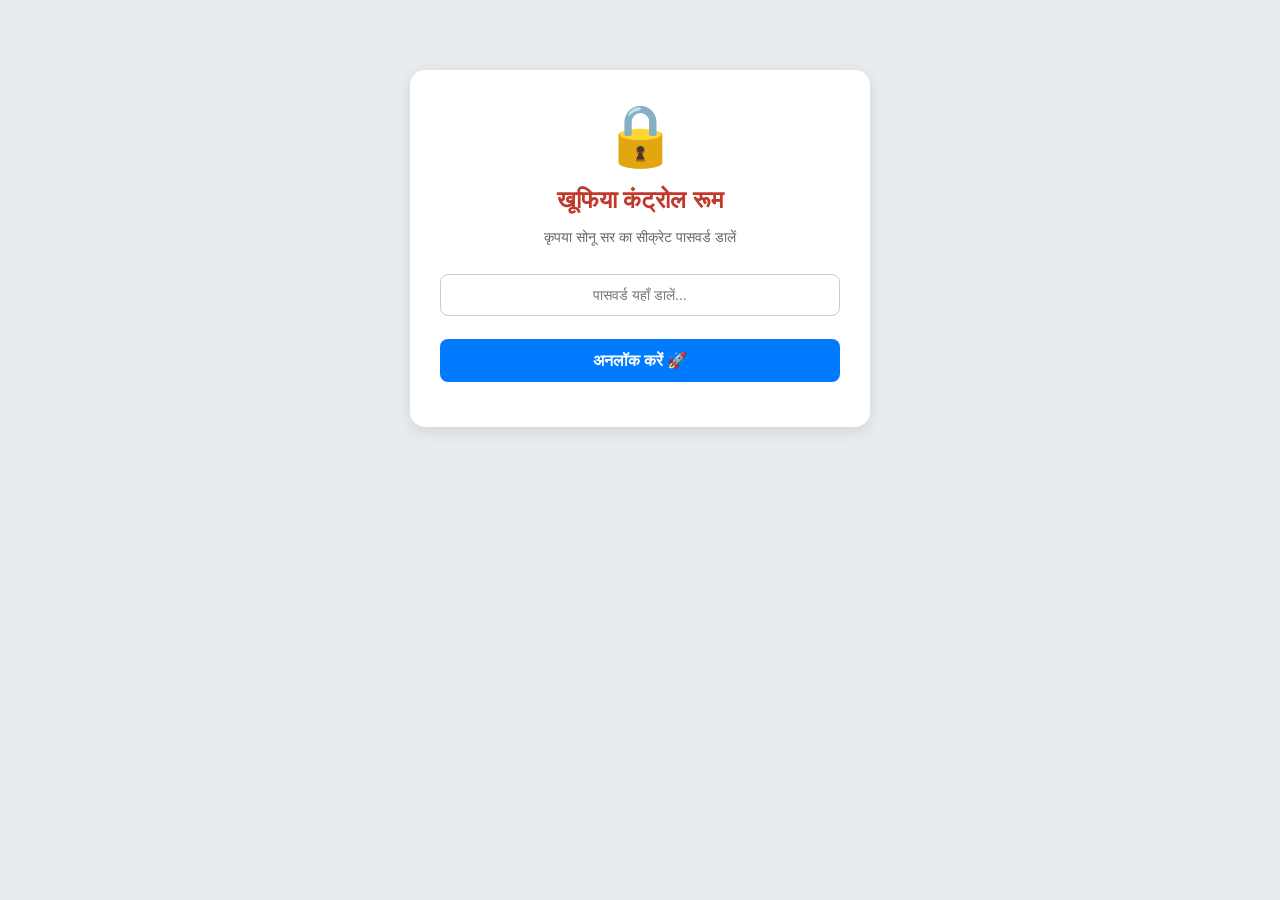
==== admin.html @ a9dfd914 "Redesign admin panel with lock screen feature" ====
<!DOCTYPE html>
<html lang="hi">
<head>
  <meta charset="UTF-8">
  <meta name="viewport" content="width=device-width, initial-scale=1.0">
  <title>Admin Panel - Sonu Classes</title>
  <style>
    body { 
      font-family: 'Arial', sans-serif; 
      background: #e9ecef; 
      margin: 0; 
      padding: 20px; 
    }
    
    /* 1. खूफिया लॉक स्क्रीन की डिज़ाइन */
    .lock-container { 
      max-width: 400px; 
      margin: 50px auto; 
      background: white; 
      padding: 30px; 
      border-radius: 15px; 
      box-shadow: 0 4px 15px rgba(0,0,0,0.1); 
      text-align: center; 
    }
    .lock-icon { 
      font-size: 60px; 
      margin-bottom: 15px; 
    }
    .lock-title { 
      color: #c0392b; 
      font-size: 24px; 
      font-weight: bold; 
      margin-bottom: 15px; 
    }
    
    /* 2. असली एडमिन फॉर्म की डिज़ाइन (शुरू में छुपकर रहेगा) */
    .admin-box { 
      display: none; 
      background: white; 
      padding: 20px; 
      border-radius: 12px; 
      box-shadow: 0 4px 15px rgba(0,0,0,0.1); 
      max-width: 420px; 
      margin: auto; 
      border-top: 5px solid #ff4b2b; 
    }
    h2 { 
      text-align: center; 
      color: #333; 
      margin-top: 0; 
    }
    label { 
      font-weight: bold; 
      font-size: 14px; 
      color: #555; 
      display: block;
      margin-top: 10px;
    }
    input, select, button { 
      width: 100%; 
      padding: 12px; 
      margin: 8px 0 15px 0; 
      border-radius: 8px; 
      border: 1px solid #ccc; 
      box-sizing: border-box; 
      font-size: 14px; 
    }
    button { 
      background: #28a745; 
      color: white; 
      font-weight: bold; 
      border: none; 
      cursor: pointer; 
      font-size: 16px; 
      transition: 0.3s; 
    }
    button:hover { 
      background: #218838; 
    }
    .unlock-btn { 
      background: #007bff; 
    }
    .unlock-btn:hover { 
      background: #0056b3; 
    }
  </style>
</head>
<body>

  <div id="lockScreen" class="lock-container">
    <div class="lock-icon">🔒</div>
    <div class="lock-title">खूफिया कंट्रोल रूम</div>
    <p style="color: #666; font-size: 14px; margin-bottom: 20px;">कृपया सोनू सर का सीक्रेट पासवर्ड डालें</p>
    <input type="password" id="passInput" placeholder="पासवर्ड यहाँ डालें..." style="text-align: center;">
    <button class="unlock-btn" onclick="checkPassword()">अनलॉक करें 🚀</button>
  </div>

  <div id="adminForm" class="admin-box">
    <h2>सोनू क्लासेज 🚀<br><small style="color: #666; font-size: 13px;">एडमिन पैनल (सिर्फ आपके लिए)</small></h2>
    
    <label>किस केटेगरी का सवाल है?</label>
    <select id="category">
      <option value="gk">GK (सामान्य ज्ञान)</option>
      <option value="upsc">UPSC स्पेशल</option>
      <option value="ipl">IPL चैलेंज</option>
    </select>

    <label>सवाल लिखें:</label>
    <input type="text" id="question" placeholder="जैसे: भारत की राजधानी क्या है?">

    <label>चार ऑप्शन लिखें:</label>
    <input type="text" id="opt1" placeholder="ऑप्शन 1">
    <input type="text" id="opt2" placeholder="ऑप्शन 2">
    <input type="text" id="opt3" placeholder="ऑप्शन 3">
    <input type="text" id="opt4" placeholder="ऑप्शन 4">

    <label>सही जवाब कौन सा है? (ऑप्शन नंबर डालें)</label>
    <input type="number" id="ans" placeholder="जैसे: 1, 2, 3 या 4">

    <button onclick="saveQuestion()">💾 सवाल डेटाबेस में सेव करें</button>
  </div>

  <script>
    // आपका नया सीक्रेट पासवर्ड यहाँ सेट है
    const CONFIG_PASSWORD = "1234";

    function checkPassword() {
      var userInput = document.getElementById("passInput").value.trim();
      
      if (userInput === CONFIG_PASSWORD) {
        // पासवर्ड सही होने पर लॉक स्क्रीन छुपाएं और फॉर्म दिखाएं
        document.getElementById("lockScreen").style.display = "none";
        document.getElementById("adminForm").style.display = "block";
      } else {
        alert("गलत पासवर्ड! कृपया सही पासवर्ड डालें सोनू सर।");
      }
    }

    function saveQuestion() {
      // यह बटन अभी टेस्ट करने के लिए है, अगले स्टेप में हम इसे सीधे Firebase से जोड़ देंगे
      alert("बहुत बढ़िया! आपका फॉर्म और पासवर्ड एकदम सही काम कर रहा है। अब अगले स्टेप में हम इसे आपके Firebase ऑनलाइन डेटाबेस से कनेक्ट करेंगे!");
    }
  </script>

</body>
</html>
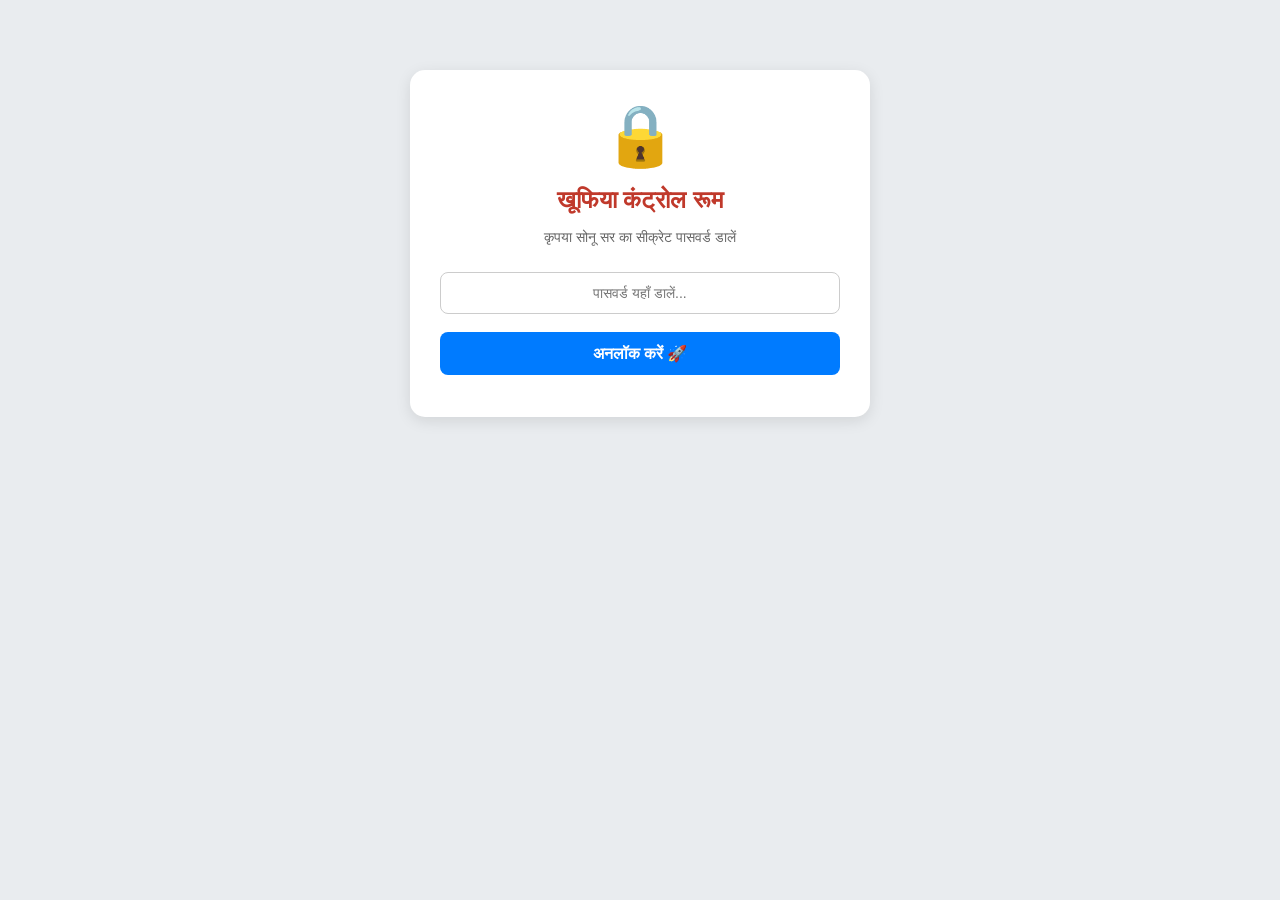
==== commit f0863a0e: "Update admin panel design and functionality" ====
--- a/admin.html
+++ b/admin.html
@@ -12,7 +12,7 @@
       padding: 20px; 
     }
     
-    /* 1. खूफिया लॉक स्क्रीन की डिज़ाइन */
+    /* 1. लॉक स्क्रीन की डिज़ाइन */
     .lock-container { 
       max-width: 400px; 
       margin: 50px auto; 
@@ -22,67 +22,40 @@
       box-shadow: 0 4px 15px rgba(0,0,0,0.1); 
       text-align: center; 
     }
-    .lock-icon { 
-      font-size: 60px; 
-      margin-bottom: 15px; 
-    }
-    .lock-title { 
-      color: #c0392b; 
-      font-size: 24px; 
-      font-weight: bold; 
-      margin-bottom: 15px; 
-    }
-    
-    /* 2. असली एडमिन फॉर्म की डिज़ाइन (शुरू में छुपकर रहेगा) */
+    .lock-icon { font-size: 60px; margin-bottom: 15px; }
+    .lock-title { color: #c0392b; font-size: 24px; font-weight: bold; margin-bottom: 15px; }
+    
+    /* 2. मुख्य एडमिन डैशबोर्ड डिज़ाइन */
     .admin-box { 
       display: none; 
       background: white; 
       padding: 20px; 
       border-radius: 12px; 
       box-shadow: 0 4px 15px rgba(0,0,0,0.1); 
-      max-width: 420px; 
+      max-width: 450px; 
       margin: auto; 
       border-top: 5px solid #ff4b2b; 
     }
-    h2 { 
-      text-align: center; 
-      color: #333; 
-      margin-top: 0; 
-    }
-    label { 
-      font-weight: bold; 
-      font-size: 14px; 
-      color: #555; 
-      display: block;
-      margin-top: 10px;
-    }
+    h2 { text-align: center; color: #333; margin-top: 0; }
+    label { font-weight: bold; font-size: 14px; color: #555; display: block; margin-top: 12px; }
     input, select, button { 
       width: 100%; 
       padding: 12px; 
-      margin: 8px 0 15px 0; 
+      margin: 6px 0 12px 0; 
       border-radius: 8px; 
       border: 1px solid #ccc; 
       box-sizing: border-box; 
       font-size: 14px; 
     }
-    button { 
-      background: #28a745; 
-      color: white; 
-      font-weight: bold; 
-      border: none; 
-      cursor: pointer; 
-      font-size: 16px; 
-      transition: 0.3s; 
-    }
-    button:hover { 
-      background: #218838; 
-    }
-    .unlock-btn { 
-      background: #007bff; 
-    }
-    .unlock-btn:hover { 
-      background: #0056b3; 
-    }
+    
+    /* अलग-अलग फॉर्म सेक्शन्स */
+    .form-section { display: none; background: #f8f9fa; padding: 15px; border-radius: 8px; border: 1px solid #e2e8f0; margin-top: 10px; }
+    .active-form { display: block; }
+
+    button { background: #28a745; color: white; font-weight: bold; border: none; cursor: pointer; font-size: 16px; transition: 0.3s; }
+    button:hover { background: #218838; }
+    .unlock-btn { background: #007bff; }
+    .toggle-select { background: #fff; border: 2px solid #ff4b2b; font-weight: bold; color: #ff4b2b; }
   </style>
 </head>
 <body>
@@ -96,49 +69,167 @@
   </div>
 
   <div id="adminForm" class="admin-box">
-    <h2>सोनू क्लासेज 🚀<br><small style="color: #666; font-size: 13px;">एडमिन पैनल (सिर्फ आपके लिए)</small></h2>
-    
-    <label>किस केटेगरी का सवाल है?</label>
-    <select id="category">
-      <option value="gk">GK (सामान्य ज्ञान)</option>
-      <option value="upsc">UPSC स्पेशल</option>
-      <option value="ipl">IPL चैलेंज</option>
+    <h2>सोनू क्लासेज 🚀<br><small style="color: #666; font-size: 13px;">मास्टर एडमिन पैनल</small></h2>
+    
+    <label style="color: #ff4b2b; font-size: 15px;">आप अभी क्या अपलोड करना चाहते हैं?</label>
+    <select id="formType" class="toggle-select" onchange="switchFormType()">
+      <option value="quiz">📝 टेस्ट क्विज़ का नया सवाल जोड़ें</option>
+      <option value="notes">📁 कक्षा 9वीं / 10वीं के पीडीएफ नोट्स जोड़ें</option>
     </select>
 
-    <label>सवाल लिखें:</label>
-    <input type="text" id="question" placeholder="जैसे: भारत की राजधानी क्या है?">
-
-    <label>चार ऑप्शन लिखें:</label>
-    <input type="text" id="opt1" placeholder="ऑप्शन 1">
-    <input type="text" id="opt2" placeholder="ऑप्शन 2">
-    <input type="text" id="opt3" placeholder="ऑप्शन 3">
-    <input type="text" id="opt4" placeholder="ऑप्शन 4">
-
-    <label>सही जवाब कौन सा है? (ऑप्शन नंबर डालें)</label>
-    <input type="number" id="ans" placeholder="जैसे: 1, 2, 3 या 4">
-
-    <button onclick="saveQuestion()">💾 सवाल डेटाबेस में सेव करें</button>
+    <div id="quizFormSection" class="form-section active-form">
+      <h3 style="margin-top:0; color:#333;">क्विज़ सवाल फॉर्म</h3>
+      <label>किस टेस्ट केटेगरी का सवाल है?</label>
+      <select id="category">
+        <option value="gk">GK (सामान्य ज्ञान)</option>
+        <option value="upsc">UPSC स्पेशल</option>
+        <option value="ipl">IPL चैलेंज</option>
+      </select>
+
+      <label>सवाल लिखें:</label>
+      <input type="text" id="question" placeholder="जैसे: भारत की राजधानी क्या है?">
+
+      <label>चार ऑप्शन लिखें:</label>
+      <input type="text" id="opt1" placeholder="ऑप्शन 1">
+      <input type="text" id="opt2" placeholder="ऑप्शन 2">
+      <input type="text" id="opt3" placeholder="ऑप्शन 3">
+      <input type="text" id="opt4" placeholder="ऑप्शन 4">
+
+      <label>सही जवाब कौन सा है? (नंबर डालें)</label>
+      <input type="number" id="ans" placeholder="जैसे: 1, 2, 3 या 4">
+
+      <button onclick="saveQuestion()">💾 सवाल क्विज़ में सेव करें</button>
+    </div>
+
+    <div id="notesFormSection" class="form-section">
+      <h3 style="margin-top:0; color:#333;">PDF नोट्स मैनेजर फॉर्म</h3>
+      
+      <label>कक्षा चुनें (Class):</label>
+      <select id="notesClass" onchange="updateChaptersDropdown()">
+        <option value="9">कक्षा 9वीं (Class 9)</option>
+        <option value="10">कक्षा 10वीं (Class 10)</option>
+      </select>
+
+      <label>विषय चुनें (Subject):</label>
+      <select id="notesSubject" onchange="updateChaptersDropdown()">
+        <option value="math">गणित (Mathematics)</option>
+        <option value="science">विज्ञान (Science)</option>
+        <option value="sst">सामाजिक विज्ञान (SST)</option>
+        <option value="hindi">हिंदी (Hindi)</option>
+      </select>
+
+      <div id="scienceChapterSection" style="display:none; background:#fff; padding:10px; border-radius:8px; margin-top:10px; border:1px solid #ddd;">
+        <label style="color:#17a2b8;">विज्ञान का चैप्टर चुनें (Select Chapter):</label>
+        <select id="notesChapter">
+          </select>
+      </div>
+
+      <label style="margin-top:12px;">गूगल ड्राइव PDF लिंक पेस्ट करें (URL):</label>
+      <input type="url" id="pdfUrl" placeholder="https://drive.google.com/file/d/.../view">
+
+      <button onclick="saveNotesLink()" style="background-color:#17a2b8; margin-top:10px;">💾 पीडीएफ नोट्स डेटाबेस में भेजें</button>
+    </div>
+
   </div>
 
   <script>
-    // आपका नया सीक्रेट पासवर्ड यहाँ सेट है
     const CONFIG_PASSWORD = "1234";
 
     function checkPassword() {
       var userInput = document.getElementById("passInput").value.trim();
-      
       if (userInput === CONFIG_PASSWORD) {
-        // पासवर्ड सही होने पर लॉक स्क्रीन छुपाएं और फॉर्म दिखाएं
         document.getElementById("lockScreen").style.display = "none";
         document.getElementById("adminForm").style.display = "block";
+        updateChaptersDropdown(); // शुरुआत में ड्रॉपडाउन सेट करने के लिए
       } else {
         alert("गलत पासवर्ड! कृपया सही पासवर्ड डालें सोनू सर।");
       }
     }
 
+    // क्विज़ और नोट्स फॉर्म के बीच स्विच करने का फंक्शन
+    function switchFormType() {
+      var type = document.getElementById("formType").value;
+      document.getElementById("quizFormSection").classList.remove("active-form");
+      document.getElementById("notesFormSection").classList.remove("active-form");
+      
+      if (type === "quiz") {
+        document.getElementById("quizFormSection").classList.add("active-form");
+      } else {
+        document.getElementById("notesFormSection").classList.add("active-form");
+      }
+    }
+
+    // सोनू सर का खास जादुई फंक्शन: क्लास और साइंस के अनुसार चैप्टर लोड करना
+    function updateChaptersDropdown() {
+      var classVal = document.getElementById("notesClass").value;
+      var subjectVal = document.getElementById("notesSubject").value;
+      var chapterSection = document.getElementById("scienceChapterSection");
+      var chapterSelect = document.getElementById("notesChapter");
+
+      // अगर विषय 'विज्ञान' (Science) चुना गया है, तभी चैप्टर लिस्ट दिखाएं
+      if (subjectVal === "science") {
+        chapterSection.style.display = "block";
+        chapterSelect.innerHTML = ""; // पुराना डेटा साफ़ करें
+        
+        var chapters = [];
+
+        if (classVal === "9") {
+          // कक्षा 9वीं विज्ञान के सभी चैप्टर
+          chapters = [
+            { text: "🔬 भौतिकी - पाठ 1: विज्ञान और मापन" },
+            { text: "🔬 भौतिकी - पाठ 2: गति" },
+            { text: "🔬 भौतिकी - पाठ 3: बल तथा गति के नियम" },
+            { text: "🧪 रसायन - पाठ 1: हमारे आस-पास के पदार्थ" },
+            { text: "🧪 रसायन - पाठ 2: क्या हमारे आस-पास के पदार्थ शुद्ध हैं?" },
+            { text: "🧬 जीव विज्ञान - पाठ 1: कोशिका (जीवन की मौलिक इकाई)" },
+            { text: "🧬 जीव विज्ञान - पाठ 2: ऊतक (Tissues)" }
+          ];
+        } else {
+          // कक्षा 10वीं विज्ञान के सभी चैप्टर
+          chapters = [
+            { text: "🔬 भौतिकी - पाठ 1: प्रकाश का परावर्तन" },
+            { text: "🔬 भौतिकी - पाठ 2: प्रकाश का अपवर्तन" },
+            { text: "🔬 भौतिकी - पाठ 3: मानव नेत्र तथा रंगबिरंगा संसार" },
+            { text: "🔬 भौतिकी - पाठ 4: विद्युत धारा" },
+            { text: "🔬 भौतिकी - पाठ 5: विद्युत धारा के चुंबकीय प्रभाव" },
+            { text: "🔬 भौतिकी - पाठ 6: ऊर्जा के स्रोत" },
+            { text: "🧪 रसायन - पाठ 1: रासायनिक अभिक्रियाएं एवं समीकरण" },
+            { text: "🧪 रसायन - पाठ 2: अम्ल, क्षारक एवं लवण" },
+            { text: "🧬 जीव विज्ञान - पाठ 1: जैव प्रक्रम" },
+            { text: "🧬 जीव विज्ञान - पाठ 2: नियंत्रण एवं समन्वय" }
+          ];
+        }
+
+        // ड्रॉपडाउन बॉक्स में सारे चैप्टर जोड़ना
+        chapters.forEach(function(chap) {
+          var option = document.createElement("option");
+          option.value = chap.text;
+          option.innerText = chap.text;
+          chapterSelect.appendChild(option);
+        });
+
+      } else {
+        // अगर विज्ञान के अलावा कोई और विषय है, तो चैप्टर बॉक्स छुपा दें
+        chapterSection.style.display = "none";
+      }
+    }
+
     function saveQuestion() {
-      // यह बटन अभी टेस्ट करने के लिए है, अगले स्टेप में हम इसे सीधे Firebase से जोड़ देंगे
-      alert("बहुत बढ़िया! आपका फॉर्म और पासवर्ड एकदम सही काम कर रहा है। अब अगले स्टेप में हम इसे आपके Firebase ऑनलाइन डेटाबेस से कनेक्ट करेंगे!");
+      alert("बहुत बढ़िया सोनू सर! क्विज़ का सवाल तैयार है। अगले कदम में हम इसे सीधे आपके Firebase डेटाबेस से जोड़ेंगे!");
+    }
+
+    function saveNotesLink() {
+      var classVal = document.getElementById("notesClass").value;
+      var subjectVal = document.getElementById("notesSubject").value;
+      var pdfUrl = document.getElementById("pdfUrl").value;
+      var selectedChapter = (subjectVal === "science") ? document.getElementById("notesChapter").value : "पूरा विषय सूची";
+
+      if(pdfUrl.trim() === "") {
+        alert("कृपया पहले गूगल ड्राइव का पीडीएफ लिंक पेस्ट करें!");
+        return;
+      }
+
+      alert("सफलतापूर्वक लिंक सेट हुआ!\nकक्षा: " + classVal + "वीं\nविषय: " + subjectVal + "\nचैप्टर: " + selectedChapter + "\n\nडेटाबेस का कोड जुड़ते ही यह सीधे आपके ऐप पर लाइव चलना शुरू हो जाएगा!");
     }
   </script>
 
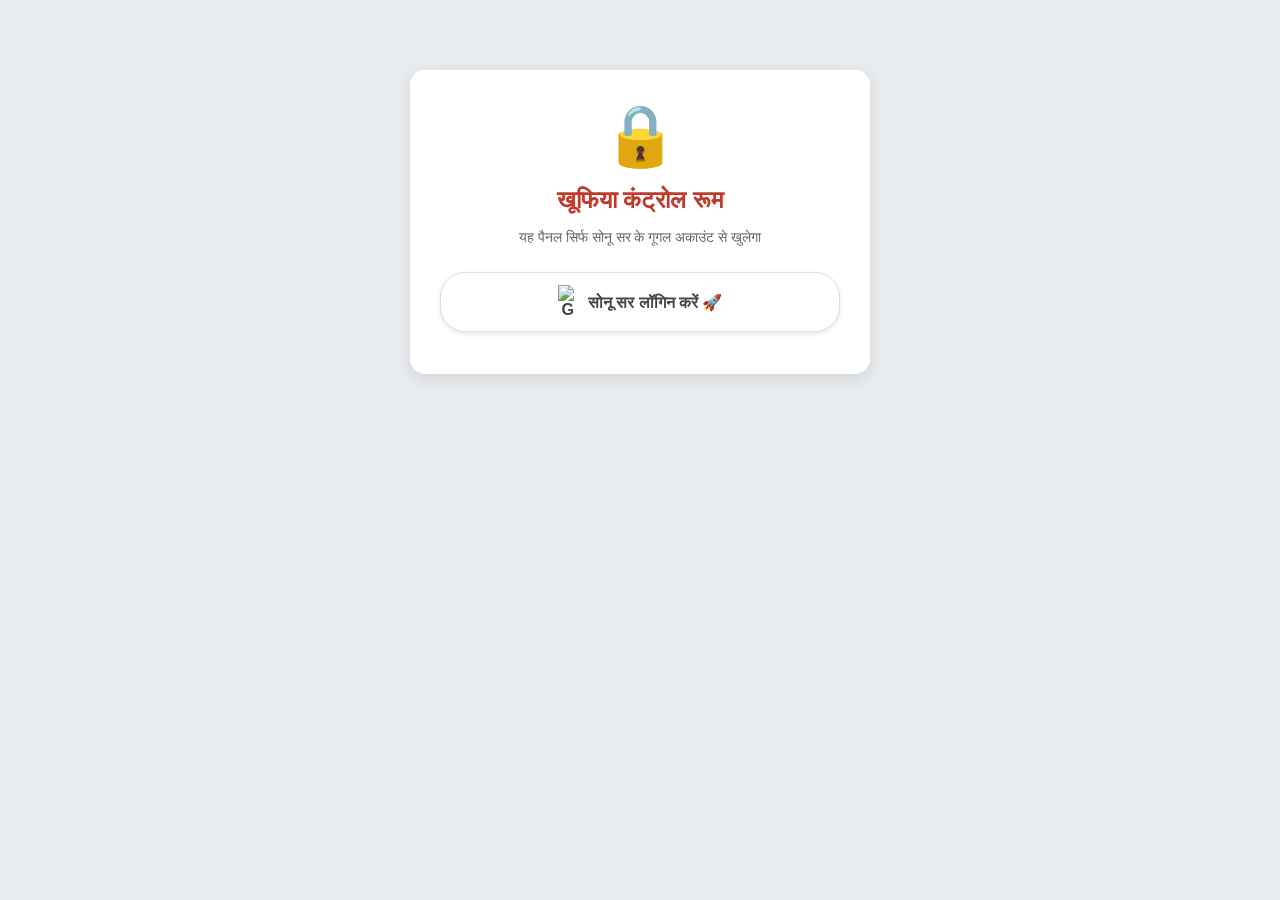
==== commit 00f0371c: "Update admin panel layout and functionality" ====
--- a/admin.html
+++ b/admin.html
@@ -3,59 +3,32 @@
 <head>
   <meta charset="UTF-8">
   <meta name="viewport" content="width=device-width, initial-scale=1.0">
-  <title>Admin Panel - Sonu Classes</title>
+  <title>Master Admin Panel - Sonu Classes</title>
   <style>
-    body { 
-      font-family: 'Arial', sans-serif; 
-      background: #e9ecef; 
-      margin: 0; 
-      padding: 20px; 
-    }
-    
-    /* 1. लॉक स्क्रीन की डिज़ाइन */
-    .lock-container { 
-      max-width: 400px; 
-      margin: 50px auto; 
-      background: white; 
-      padding: 30px; 
-      border-radius: 15px; 
-      box-shadow: 0 4px 15px rgba(0,0,0,0.1); 
-      text-align: center; 
-    }
+    body { font-family: 'Arial', sans-serif; background: #e9ecef; margin: 0; padding: 20px; }
+    
+    /* नई गूगल एडमिन लॉक स्क्रीन */
+    .lock-container { max-width: 400px; margin: 50px auto; background: white; padding: 30px; border-radius: 15px; box-shadow: 0 4px 15px rgba(0,0,0,0.1); text-align: center; }
     .lock-icon { font-size: 60px; margin-bottom: 15px; }
     .lock-title { color: #c0392b; font-size: 24px; font-weight: bold; margin-bottom: 15px; }
     
-    /* 2. मुख्य एडमिन डैशबोर्ड डिज़ाइन */
-    .admin-box { 
-      display: none; 
-      background: white; 
-      padding: 20px; 
-      border-radius: 12px; 
-      box-shadow: 0 4px 15px rgba(0,0,0,0.1); 
-      max-width: 450px; 
-      margin: auto; 
-      border-top: 5px solid #ff4b2b; 
-    }
+    .admin-box { display: none; background: white; padding: 20px; border-radius: 12px; box-shadow: 0 4px 15px rgba(0,0,0,0.1); max-width: 450px; margin: auto; border-top: 5px solid #ff4b2b; }
     h2 { text-align: center; color: #333; margin-top: 0; }
     label { font-weight: bold; font-size: 14px; color: #555; display: block; margin-top: 12px; }
-    input, select, button { 
-      width: 100%; 
-      padding: 12px; 
-      margin: 6px 0 12px 0; 
-      border-radius: 8px; 
-      border: 1px solid #ccc; 
-      box-sizing: border-box; 
-      font-size: 14px; 
-    }
-    
-    /* अलग-अलग फॉर्म सेक्शन्स */
+    input, select, button, textarea { width: 100%; padding: 12px; margin: 6px 0 12px 0; border-radius: 8px; border: 1px solid #ccc; box-sizing: border-box; font-size: 14px; }
+    textarea { resize: vertical; }
+    
     .form-section { display: none; background: #f8f9fa; padding: 15px; border-radius: 8px; border: 1px solid #e2e8f0; margin-top: 10px; }
     .active-form { display: block; }
 
     button { background: #28a745; color: white; font-weight: bold; border: none; cursor: pointer; font-size: 16px; transition: 0.3s; }
     button:hover { background: #218838; }
-    .unlock-btn { background: #007bff; }
+    button:disabled { background: #6c757d; cursor: not-allowed; }
+    
+    .google-btn { background-color: #fff; color: #444; border: 1px solid #ddd; padding: 12px; border-radius: 25px; font-weight: bold; cursor: pointer; display: inline-flex; align-items: center; justify-content: center; width: 100%; box-shadow: 0 2px 5px rgba(0,0,0,0.1); }
     .toggle-select { background: #fff; border: 2px solid #ff4b2b; font-weight: bold; color: #ff4b2b; }
+    .chapter-section { background: #fff; padding: 10px; border-radius: 8px; margin-top: 10px; border: 1px solid #ddd; }
+    .format-hint { background: #fff3cd; color: #856404; padding: 10px; border-radius: 5px; font-size: 12px; margin-bottom: 10px; border: 1px solid #ffeeba; }
   </style>
 </head>
 <body>
@@ -63,175 +36,219 @@
   <div id="lockScreen" class="lock-container">
     <div class="lock-icon">🔒</div>
     <div class="lock-title">खूफिया कंट्रोल रूम</div>
-    <p style="color: #666; font-size: 14px; margin-bottom: 20px;">कृपया सोनू सर का सीक्रेट पासवर्ड डालें</p>
-    <input type="password" id="passInput" placeholder="पासवर्ड यहाँ डालें..." style="text-align: center;">
-    <button class="unlock-btn" onclick="checkPassword()">अनलॉक करें 🚀</button>
+    <p style="color: #666; font-size: 14px; margin-bottom: 20px;">यह पैनल सिर्फ सोनू सर के गूगल अकाउंट से खुलेगा</p>
+    <button class="google-btn" onclick="window.adminLogin()">
+      <img src="https://upload.wikimedia.org/wikipedia/commons/5/53/Google_%22G%22_Logo.svg" alt="G" style="width: 20px; margin-right: 10px;">
+      सोनू सर लॉगिन करें 🚀
+    </button>
   </div>
 
   <div id="adminForm" class="admin-box">
-    <h2>सोनू क्लासेज 🚀<br><small style="color: #666; font-size: 13px;">मास्टर एडमिन पैनल</small></h2>
-    
-    <label style="color: #ff4b2b; font-size: 15px;">आप अभी क्या अपलोड करना चाहते हैं?</label>
-    <select id="formType" class="toggle-select" onchange="switchFormType()">
-      <option value="quiz">📝 टेस्ट क्विज़ का नया सवाल जोड़ें</option>
+    <h2>सोनू क्लासेज कंट्रोल रूम 🚀</h2>
+    <div id="admin-greeting" style="text-align: center; font-weight: bold; color: #28a745; margin-bottom: 15px;"></div>
+    
+    <label style="color: #ff4b2b; font-size: 15px;">आप अभी क्या काम करना चाहते हैं?</label>
+    <select id="formType" class="toggle-select" onchange="window.switchFormType()">
+      <option value="quiz">📝 एक-एक करके क्विज़ सवाल जोड़ें</option>
+      <option value="bulkQuiz">🚀 एक साथ कई सवाल डालें (Bulk Upload)</option>
       <option value="notes">📁 कक्षा 9वीं / 10वीं के पीडीएफ नोट्स जोड़ें</option>
+      <option value="notice">📢 ऐप का नोटिस बोर्ड अपडेट करें</option>
     </select>
 
     <div id="quizFormSection" class="form-section active-form">
-      <h3 style="margin-top:0; color:#333;">क्विज़ सवाल फॉर्म</h3>
-      <label>किस टेस्ट केटेगरी का सवाल है?</label>
+      <h3>सिंगल सवाल फॉर्म</h3>
+      <label>टेस्ट केटेगरी:</label>
       <select id="category">
         <option value="gk">GK (सामान्य ज्ञान)</option>
         <option value="upsc">UPSC स्पेशल</option>
         <option value="ipl">IPL चैलेंज</option>
       </select>
-
       <label>सवाल लिखें:</label>
-      <input type="text" id="question" placeholder="जैसे: भारत की राजधानी क्या है?">
-
+      <input type="text" id="question" placeholder="सवाल लिखें...">
       <label>चार ऑप्शन लिखें:</label>
       <input type="text" id="opt1" placeholder="ऑप्शन 1">
       <input type="text" id="opt2" placeholder="ऑप्शन 2">
       <input type="text" id="opt3" placeholder="ऑप्शन 3">
       <input type="text" id="opt4" placeholder="ऑप्शन 4">
-
-      <label>सही जवाब कौन सा है? (नंबर डालें)</label>
-      <input type="number" id="ans" placeholder="जैसे: 1, 2, 3 या 4">
-
-      <button onclick="saveQuestion()">💾 सवाल क्विज़ में सेव करें</button>
+      <label>सही जवाब नंबर (1, 2, 3 या 4):</label>
+      <input type="number" id="ans">
+      <button id="saveQuizBtn" onclick="window.saveQuestion()">💾 सवाल डेटाबेस में सेव करें</button>
+    </div>
+
+    <div id="bulkQuizFormSection" class="form-section">
+      <h3>🚀 बल्क अपलोड (जादुई डिब्बा)</h3>
+      <label>केटेगरी चुनें:</label>
+      <select id="bulkCategory"><option value="gk">GK</option><option value="upsc">UPSC</option><option value="ipl">IPL</option></select>
+      <div class="format-hint">सवालों के अंत में तीन माइनस (---) जरूर लगाएं।</div>
+      <textarea id="bulkText" rows="8" placeholder="सारे सवाल यहाँ पेस्ट करें..."></textarea>
+      <button id="saveBulkBtn" onclick="window.saveBulkQuestions()">⚡ एक साथ सारे सवाल सेव करें</button>
     </div>
 
     <div id="notesFormSection" class="form-section">
-      <h3 style="margin-top:0; color:#333;">PDF नोट्स मैनेजर फॉर्म</h3>
-      
-      <label>कक्षा चुनें (Class):</label>
-      <select id="notesClass" onchange="updateChaptersDropdown()">
-        <option value="9">कक्षा 9वीं (Class 9)</option>
-        <option value="10">कक्षा 10वीं (Class 10)</option>
+      <h3>PDF नोट्स मैनेजर फॉर्म</h3>
+      <label>कक्षा चुनें:</label>
+      <select id="notesClass" onchange="window.updateChaptersDropdown()"><option value="9">कक्षा 9वीं</option><option value="10">कक्षा 10वीं</option></select>
+      <label>विषय चुनें:</label>
+      <select id="notesSubject" onchange="window.updateChaptersDropdown()">
+        <option value="math">गणित</option><option value="science">विज्ञान</option><option value="sst">SST</option><option value="hindi">हिंदी</option><option value="sanskrit">संस्कृत</option>
       </select>
-
-      <label>विषय चुनें (Subject):</label>
-      <select id="notesSubject" onchange="updateChaptersDropdown()">
-        <option value="math">गणित (Mathematics)</option>
-        <option value="science">विज्ञान (Science)</option>
-        <option value="sst">सामाजिक विज्ञान (SST)</option>
-        <option value="hindi">हिंदी (Hindi)</option>
-      </select>
-
-      <div id="scienceChapterSection" style="display:none; background:#fff; padding:10px; border-radius:8px; margin-top:10px; border:1px solid #ddd;">
-        <label style="color:#17a2b8;">विज्ञान का चैप्टर चुनें (Select Chapter):</label>
-        <select id="notesChapter">
-          </select>
-      </div>
-
-      <label style="margin-top:12px;">गूगल ड्राइव PDF लिंक पेस्ट करें (URL):</label>
-      <input type="url" id="pdfUrl" placeholder="https://drive.google.com/file/d/.../view">
-
-      <button onclick="saveNotesLink()" style="background-color:#17a2b8; margin-top:10px;">💾 पीडीएफ नोट्स डेटाबेस में भेजें</button>
+      <div class="chapter-section"><label>चैप्टर चुनें:</label><select id="notesChapter"></select></div>
+      <label style="margin-top:12px;">ड्राइव PDF लिंक:</label>
+      <input type="url" id="pdfUrl" placeholder="https://drive.google.com/file/.../view">
+      <button id="saveNotesBtn" onclick="window.saveNotesLink()">💾 पीडीएफ डेटाबेस में भेजें</button>
+    </div>
+
+    <div id="noticeFormSection" class="form-section">
+      <h3>📢 ऐप का नोटिस बोर्ड बदलें</h3>
+      <label>नया नोटिस संदेश लिखें (यह सभी बच्चों को दिखेगा):</label>
+      <textarea id="noticeText" rows="4" placeholder="जैसे: आज शाम 7 बजे टेस्ट लाइव होगा सोनू सर की तरफ से!"></textarea>
+      <button id="saveNoticeBtn" onclick="window.saveNotice()">📢 नोटिस बोर्ड लाइव करें</button>
     </div>
 
   </div>
 
-  <script>
-    const CONFIG_PASSWORD = "1234";
-
-    function checkPassword() {
-      var userInput = document.getElementById("passInput").value.trim();
-      if (userInput === CONFIG_PASSWORD) {
-        document.getElementById("lockScreen").style.display = "none";
-        document.getElementById("adminForm").style.display = "block";
-        updateChaptersDropdown(); // शुरुआत में ड्रॉपडाउन सेट करने के लिए
-      } else {
-        alert("गलत पासवर्ड! कृपया सही पासवर्ड डालें सोनू सर।");
+  <script type="module">
+    import { initializeApp } from "https://www.gstatic.com/firebasejs/10.8.0/firebase-app.js";
+    import { getFirestore, collection, addDoc, serverTimestamp } from "https://www.gstatic.com/firebasejs/10.8.0/firebase-firestore.js";
+    import { getAuth, signInWithPopup, GoogleAuthProvider } from "https://www.gstatic.com/firebasejs/10.8.0/firebase-auth.js";
+
+    const firebaseConfig = {
+      apiKey: "AIzaSyDxHLilPMimcKi8hM6JqjCBpxcpknTtO4w",
+      authDomain: "sonu-classes.firebaseapp.com",
+      projectId: "sonu-classes",
+      storageBucket: "sonu-classes.firebasestorage.app",
+      messagingSenderId: "231395441052",
+      appId: "1:231395441052:web:02ede1d22ae4c361d83059"
+    };
+
+    const app = initializeApp(firebaseConfig);
+    const db = getFirestore(app);
+    const auth = getAuth(app);
+    const provider = new GoogleAuthProvider();
+
+    // 🔒 सुरक्षा: सिर्फ आपकी ईमेल आईडी को परमिशन मिलेगी
+    const ALLOWED_ADMIN_EMAIL = "kumarsatyam97092@gmail.com"; 
+
+    const masterSyllabus = {
+      "9": {
+        "math": ["पाठ 1: संख्या पद्धति", "पाठ 2: बहुपद", "पाठ 3: निर्देशांक ज्यामिति", "पाठ 4: दो चरों वाले रैखिक समीकरण", "पाठ 5: यूक्लिड की ज्यामिति का परिचय"],
+        "science": ["🔬 भौतिकी - पाठ 1: विज्ञान और मापन", "🔬 भौतिकी - पाठ 2: गति", "🧪 रसायन - पाठ 1: हमारे आस-पास के पदार्थ", "🧬 जीव विज्ञान - पाठ 1: कोशिका"],
+        "sst": ["📖 इतिहास - पाठ 1: भौगोलिक खोजें", "🌍 भूगोल - पाठ 1: स्थिति और विस्तार", "💼 अर्थशास्त्र - पाठ 1: बिहार के एक गाँव की कहानी"],
+        "hindi": ["गद्य - पाठ 1: कहानी का प्लॉट", "गद्य - पाठ 2: नालंदा"],
+        "sanskrit": ["पाठ 1: ईशस्तुतिः", "पाठ 2: संस्कृतस्य महत्त्वम्"]
+      },
+      "10": {
+        "math": ["पाठ 1: वास्तविक संख्याएँ", "पाठ 2: बहुपद", "पाठ 3: दो चरों वाले रैखिक समीकरण युग्म", "पाठ 4: द्विघात समीकरण"],
+        "science": ["🔬 भौतिकी - पाठ 1: प्रकाश का परावर्तन", "🔬 भौतिकी - पाठ 2: प्रकाश का अपवर्तन", "🧪 रसायन - पाठ 1: रासायनिक अभिक्रियाएं", "🧬 जीव विज्ञान - पाठ 1: जैव प्रक्रम"],
+        "sst": ["📖 इतिहास - पाठ 1: यूरोप में राष्ट्रवाद", "🌍 भूगोल - पाठ 1: भारत : संसाधन एवं उपयोग"],
+        "hindi": ["गद्य - पाठ 1: श्रम विभाजन और जाति प्रथा"],
+        "sanskrit": ["पाठ 1: मंगलम्", "पाठ 2: पाटलिपुत्रवैभवम्"]
       }
-    }
-
-    // क्विज़ और नोट्स फॉर्म के बीच स्विच करने का फंक्शन
-    function switchFormType() {
+    };
+
+    window.adminLogin = function() {
+      signInWithPopup(auth, provider).then((result) => {
+        const user = result.user;
+        if(user.email === ALLOWED_ADMIN_EMAIL) {
+          document.getElementById("lockScreen").style.display = "none";
+          document.getElementById("adminForm").style.display = "block";
+          document.getElementById("admin-greeting").innerText = "स्वागत है सोनू सर! ❤️";
+          window.updateChaptersDropdown();
+        } else {
+          alert("एक्सेस ब्लॉक! आप सोनू सर नहीं हैं।");
+        }
+      }).catch((e) => alert("त्रुटि: " + e.message));
+    };
+
+    window.switchFormType = function() {
       var type = document.getElementById("formType").value;
-      document.getElementById("quizFormSection").classList.remove("active-form");
-      document.getElementById("notesFormSection").classList.remove("active-form");
-      
-      if (type === "quiz") {
-        document.getElementById("quizFormSection").classList.add("active-form");
-      } else {
-        document.getElementById("notesFormSection").classList.add("active-form");
-      }
-    }
-
-    // सोनू सर का खास जादुई फंक्शन: क्लास और साइंस के अनुसार चैप्टर लोड करना
-    function updateChaptersDropdown() {
+      document.querySelectorAll('.form-section').forEach(el => el.classList.remove('active-form'));
+      document.getElementById(type + "FormSection").classList.add("active-form");
+    };
+
+    window.updateChaptersDropdown = function() {
       var classVal = document.getElementById("notesClass").value;
       var subjectVal = document.getElementById("notesSubject").value;
-      var chapterSection = document.getElementById("scienceChapterSection");
       var chapterSelect = document.getElementById("notesChapter");
-
-      // अगर विषय 'विज्ञान' (Science) चुना गया है, तभी चैप्टर लिस्ट दिखाएं
-      if (subjectVal === "science") {
-        chapterSection.style.display = "block";
-        chapterSelect.innerHTML = ""; // पुराना डेटा साफ़ करें
-        
-        var chapters = [];
-
-        if (classVal === "9") {
-          // कक्षा 9वीं विज्ञान के सभी चैप्टर
-          chapters = [
-            { text: "🔬 भौतिकी - पाठ 1: विज्ञान और मापन" },
-            { text: "🔬 भौतिकी - पाठ 2: गति" },
-            { text: "🔬 भौतिकी - पाठ 3: बल तथा गति के नियम" },
-            { text: "🧪 रसायन - पाठ 1: हमारे आस-पास के पदार्थ" },
-            { text: "🧪 रसायन - पाठ 2: क्या हमारे आस-पास के पदार्थ शुद्ध हैं?" },
-            { text: "🧬 जीव विज्ञान - पाठ 1: कोशिका (जीवन की मौलिक इकाई)" },
-            { text: "🧬 जीव विज्ञान - पाठ 2: ऊतक (Tissues)" }
-          ];
-        } else {
-          // कक्षा 10वीं विज्ञान के सभी चैप्टर
-          chapters = [
-            { text: "🔬 भौतिकी - पाठ 1: प्रकाश का परावर्तन" },
-            { text: "🔬 भौतिकी - पाठ 2: प्रकाश का अपवर्तन" },
-            { text: "🔬 भौतिकी - पाठ 3: मानव नेत्र तथा रंगबिरंगा संसार" },
-            { text: "🔬 भौतिकी - पाठ 4: विद्युत धारा" },
-            { text: "🔬 भौतिकी - पाठ 5: विद्युत धारा के चुंबकीय प्रभाव" },
-            { text: "🔬 भौतिकी - पाठ 6: ऊर्जा के स्रोत" },
-            { text: "🧪 रसायन - पाठ 1: रासायनिक अभिक्रियाएं एवं समीकरण" },
-            { text: "🧪 रसायन - पाठ 2: अम्ल, क्षारक एवं लवण" },
-            { text: "🧬 जीव विज्ञान - पाठ 1: जैव प्रक्रम" },
-            { text: "🧬 जीव विज्ञान - पाठ 2: नियंत्रण एवं समन्वय" }
-          ];
+      chapterSelect.innerHTML = "";
+      masterSyllabus[classVal][subjectVal].forEach(function(chapName) {
+        var option = document.createElement("option"); option.value = chapName; option.innerText = chapName;
+        chapterSelect.appendChild(option);
+      });
+    };
+
+    window.saveQuestion = async function() {
+      var btn = document.getElementById("saveQuizBtn");
+      var qText = document.getElementById("question").value.trim();
+      var opt1 = document.getElementById("opt1").value.trim();
+      var opt2 = document.getElementById("opt2").value.trim();
+      var opt3 = document.getElementById("opt3").value.trim();
+      var opt4 = document.getElementById("opt4").value.trim();
+      var ans = document.getElementById("ans").value.trim();
+      if (!qText || !opt1 || !opt2 || !opt3 || !opt4 || !ans) return alert("सब भरें!");
+      btn.innerText = "सेव हो रहा है... ⏳"; btn.disabled = true;
+      try {
+        await addDoc(collection(db, "quizzes"), { category: document.getElementById("category").value, question: qText, options: [opt1, opt2, opt3, opt4], answer: parseInt(ans), createdAt: serverTimestamp() });
+        alert("सवाल सेव हो गया!");
+        document.querySelectorAll('#quizFormSection input').forEach(i => i.value = '');
+      } catch (e) { alert(e.message); }
+      btn.innerText = "💾 सवाल डेटाबेस में सेव करें"; btn.disabled = false;
+    };
+
+    window.saveBulkQuestions = async function() {
+      var btn = document.getElementById("saveBulkBtn");
+      var text = document.getElementById("bulkText").value.trim();
+      if (!text) return alert("पेस्ट करें!");
+      btn.innerText = "सेव हो रहा है... ⏳"; btn.disabled = true;
+      var blocks = text.split("---"); var successCount = 0;
+      try {
+        for (let block of blocks) {
+          block = block.trim(); if (!block) continue;
+          let lines = block.split('\n').map(l => l.trim());
+          let q = "", o1 = "", o2 = "", o3 = "", o4 = "", ans = 0;
+          for (let line of lines) {
+            if (line.startsWith("प्रश्न:")) q = line.substring(5).trim();
+            else if (line.startsWith("A:")) o1 = line.substring(2).trim();
+            else if (line.startsWith("B:")) o2 = line.substring(2).trim();
+            else if (line.startsWith("C:")) o3 = line.substring(2).trim();
+            else if (line.startsWith("D:")) o4 = line.substring(2).trim();
+            else if (line.startsWith("उत्तर:")) ans = parseInt(line.substring(6).trim());
+          }
+          if (q && o1 && o2 && o3 && o4 && ans) {
+            await addDoc(collection(db, "quizzes"), { category: document.getElementById("bulkCategory").value, question: q, options: [o1, o2, o3, o4], answer: ans, createdAt: serverTimestamp() });
+            successCount++;
+          }
         }
-
-        // ड्रॉपडाउन बॉक्स में सारे चैप्टर जोड़ना
-        chapters.forEach(function(chap) {
-          var option = document.createElement("option");
-          option.value = chap.text;
-          option.innerText = chap.text;
-          chapterSelect.appendChild(option);
-        });
-
-      } else {
-        // अगर विज्ञान के अलावा कोई और विषय है, तो चैप्टर बॉक्स छुपा दें
-        chapterSection.style.display = "none";
-      }
-    }
-
-    function saveQuestion() {
-      alert("बहुत बढ़िया सोनू सर! क्विज़ का सवाल तैयार है। अगले कदम में हम इसे सीधे आपके Firebase डेटाबेस से जोड़ेंगे!");
-    }
-
-    function saveNotesLink() {
-      var classVal = document.getElementById("notesClass").value;
-      var subjectVal = document.getElementById("notesSubject").value;
-      var pdfUrl = document.getElementById("pdfUrl").value;
-      var selectedChapter = (subjectVal === "science") ? document.getElementById("notesChapter").value : "पूरा विषय सूची";
-
-      if(pdfUrl.trim() === "") {
-        alert("कृपया पहले गूगल ड्राइव का पीडीएफ लिंक पेस्ट करें!");
-        return;
-      }
-
-      alert("सफलतापूर्वक लिंक सेट हुआ!\nकक्षा: " + classVal + "वीं\nविषय: " + subjectVal + "\nचैप्टर: " + selectedChapter + "\n\nडेटाबेस का कोड जुड़ते ही यह सीधे आपके ऐप पर लाइव चलना शुरू हो जाएगा!");
-    }
+        alert("🎉 " + successCount + " सवाल सेव हुए!"); document.getElementById("bulkText").value = "";
+      } catch (e) { alert(e.message); }
+      btn.innerText = "⚡ एक साथ सारे सवाल सेव करें"; btn.disabled = false;
+    };
+
+    window.saveNotesLink = async function() {
+      var btn = document.getElementById("saveNotesBtn");
+      var pdfUrl = document.getElementById("pdfUrl").value.trim();
+      if (!pdfUrl) return alert("ड्राइव लिंक डालें!");
+      btn.innerText = "सेव हो रहा है... ⏳"; btn.disabled = true;
+      try {
+        await addDoc(collection(db, "pdf_notes"), { class: document.getElementById("notesClass").value, subject: document.getElementById("notesSubject").value, chapter: document.getElementById("notesChapter").value, url: pdfUrl, createdAt: serverTimestamp() });
+        alert("पीडीएफ सेव हो गया!"); document.getElementById("pdfUrl").value = "";
+      } catch (e) { alert(e.message); }
+      btn.innerText = "💾 पीडीएफ डेटाबेस में भेजें"; btn.disabled = false;
+    };
+
+    // 📢 नोटिस बोर्ड सेव करने की कोडिंग
+    window.saveNotice = async function() {
+      var btn = document.getElementById("saveNoticeBtn");
+      var nText = document.getElementById("noticeText").value.trim();
+      if(!nText) return alert("नोटिस लिखें!");
+      btn.innerText = "लाइव हो रहा है... ⏳"; btn.disabled = true;
+      try {
+        await addDoc(collection(db, "announcements"), { text: nText, createdAt: serverTimestamp() });
+        alert("📢 नोटिस बोर्ड लाइव हो गया सोनू सर!");
+        document.getElementById("noticeText").value = "";
+      } catch(e) { alert(e.message); }
+      btn.innerText = "📢 नोटिस बोर्ड लाइव करें"; btn.disabled = false;
+    };
   </script>
-
 </body>
 </html>
